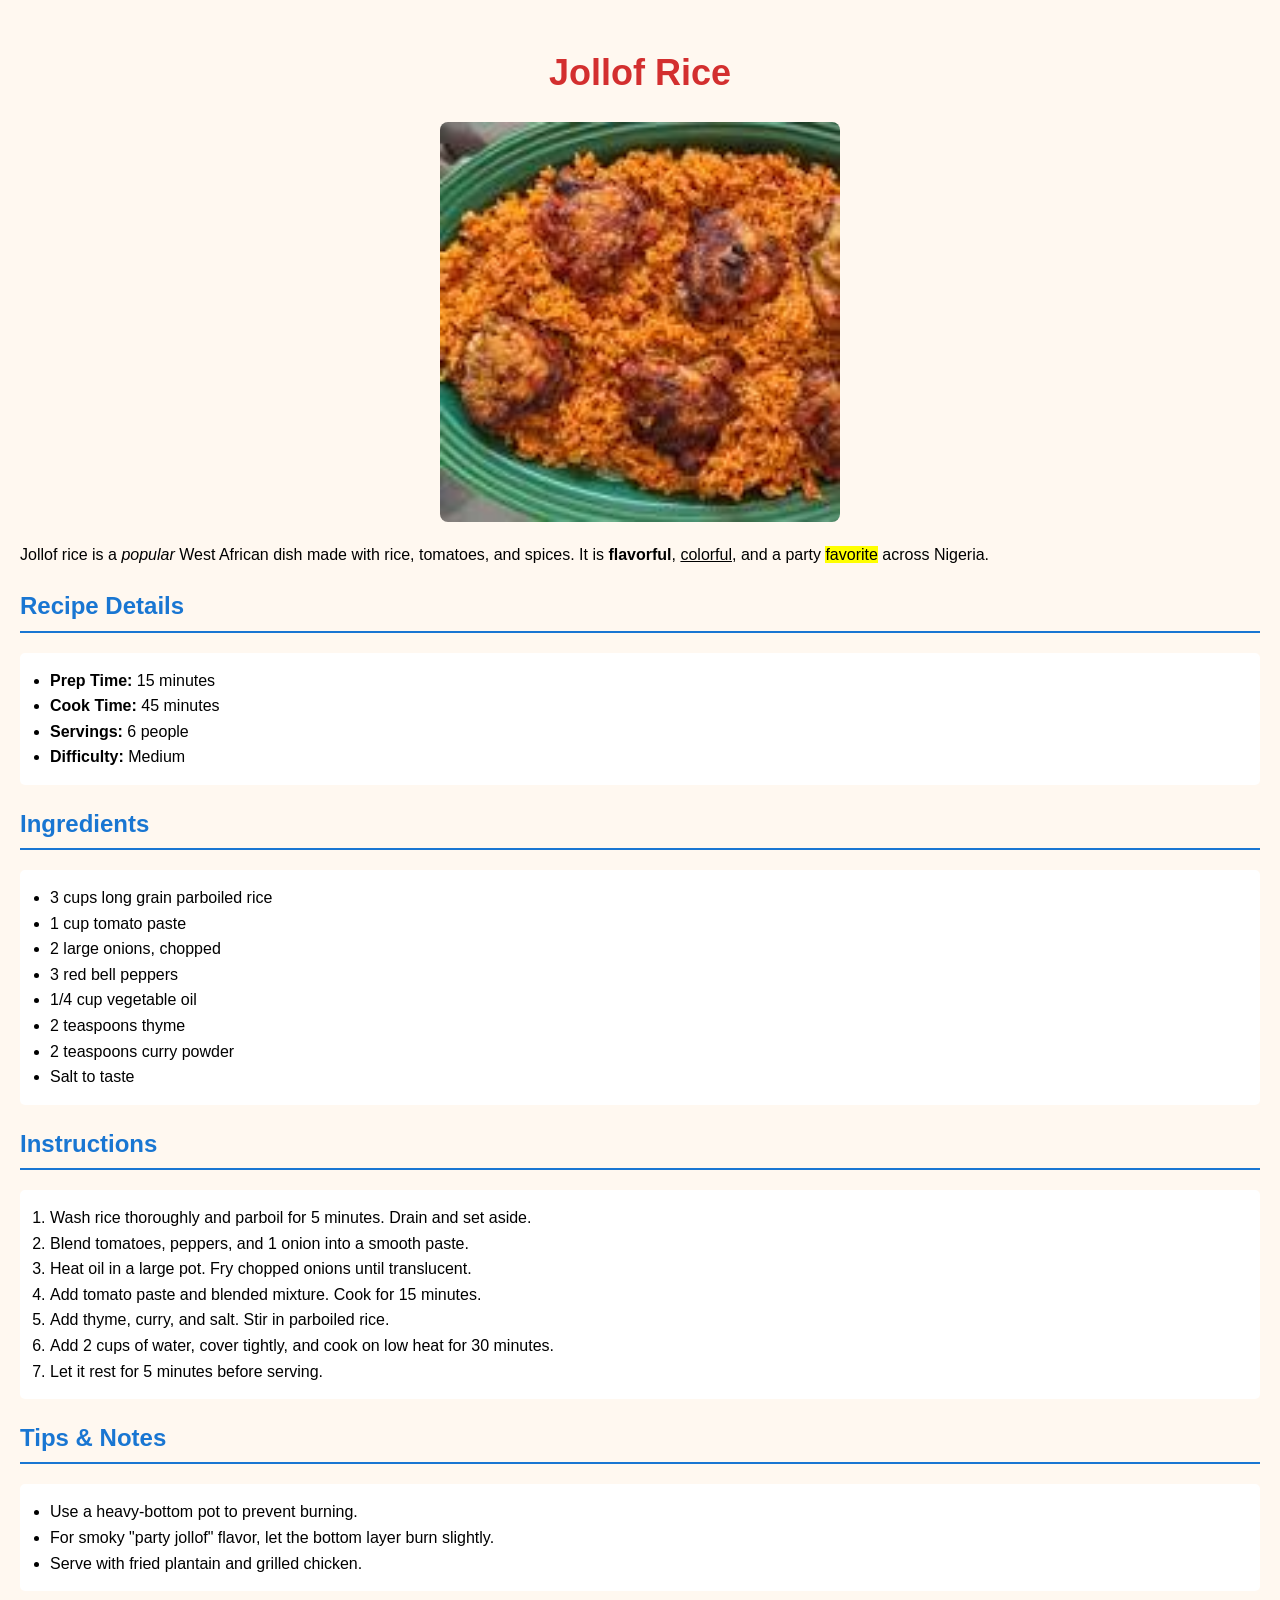
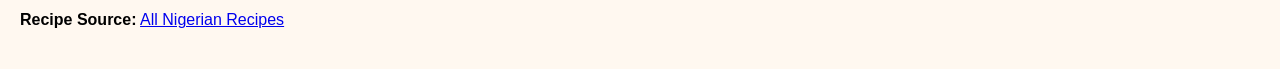
==== recipe.html @ cb8133bd "Add CSS styling to recipe page" ====
<!DOCTYPE html>
<html lang="en">
<head>
    <meta charset="UTF-8">
    <title>Jollof Rice Recipe</title>
    <link rel="stylesheet" href="style.css">
</head>
<body>
    <!-- Main Recipe Title -->
    <h1>Jollof Rice</h1>
    <img src="jollof.jpg" alt="Nigerian Jollof Rice in a pot" width="400">
     <!-- Description -->
    <p>Jollof rice is a <em>popular</em> West African dish made with rice, tomatoes, and spices. It is <strong>flavorful</strong>, <u>colorful</u>, and a party <mark>favorite</mark> across Nigeria.</p>
      <!-- Recipe Details -->
    <h2>Recipe Details</h2>
    <ul>
        <li><strong>Prep Time:</strong> 15 minutes</li>
        <li><strong>Cook Time:</strong> 45 minutes</li>
        <li><strong>Servings:</strong> 6 people</li>
        <li><strong>Difficulty:</strong> Medium</li>
    </ul>
      <!-- Ingredients -->
    <h2>Ingredients</h2>
    <ul>
        <li>3 cups long grain parboiled rice</li>
        <li>1 cup tomato paste</li>
        <li>2 large onions, chopped</li>
        <li>3 red bell peppers</li>
        <li>1/4 cup vegetable oil</li>
        <li>2 teaspoons thyme</li>
        <li>2 teaspoons curry powder</li>
        <li>Salt to taste</li>
    </ul>
    <!-- Instructions -->
    <h2>Instructions</h2>
    <ol>
        <li>Wash rice thoroughly and parboil for 5 minutes. Drain and set aside.</li>
        <li>Blend tomatoes, peppers, and 1 onion into a smooth paste.</li>
        <li>Heat oil in a large pot. Fry chopped onions until translucent.</li>
        <li>Add tomato paste and blended mixture. Cook for 15 minutes.</li>
        <li>Add thyme, curry, and salt. Stir in parboiled rice.</li>
        <li>Add 2 cups of water, cover tightly, and cook on low heat for 30 minutes.</li>
        <li>Let it rest for 5 minutes before serving.</li>
    </ol>
     <!-- Tips Section for Bonus -->
    <section>
        <h2>Tips & Notes</h2>
        <ul>
            <li>Use a heavy-bottom pot to prevent burning.</li>
            <li>For smoky "party jollof" flavor, let the bottom layer burn slightly.</li>
            <li>Serve with fried plantain and grilled chicken.</li>
        </ul>
    </section>
    <p><strong>Recipe Source:</strong> <a href="https:">All Nigerian Recipes</a></p>
    </body>
---- style.css ----
body {
    background-color: #fff8f0;
    font-family: Arial, sans-serif;
    line-height: 1.6;
    margin: 0;
    padding: 20px;
}

h1 {
    color: #d32f2f;
    text-align: center;
    font-size: 36px;
    margin-bottom: 10px;
}

h2 {
    color: #1976d2;
    border-bottom: 2px solid #1976d2;
    padding-bottom: 5px;
}

img {
    display: block;
    margin: 20px auto;
    border-radius: 8px;
    max-width: 100%;
}

ul, ol {
    background-color: white;
    padding: 15px 30px;
    border-radius: 5px;
}

p {
    text-align: justify;
}
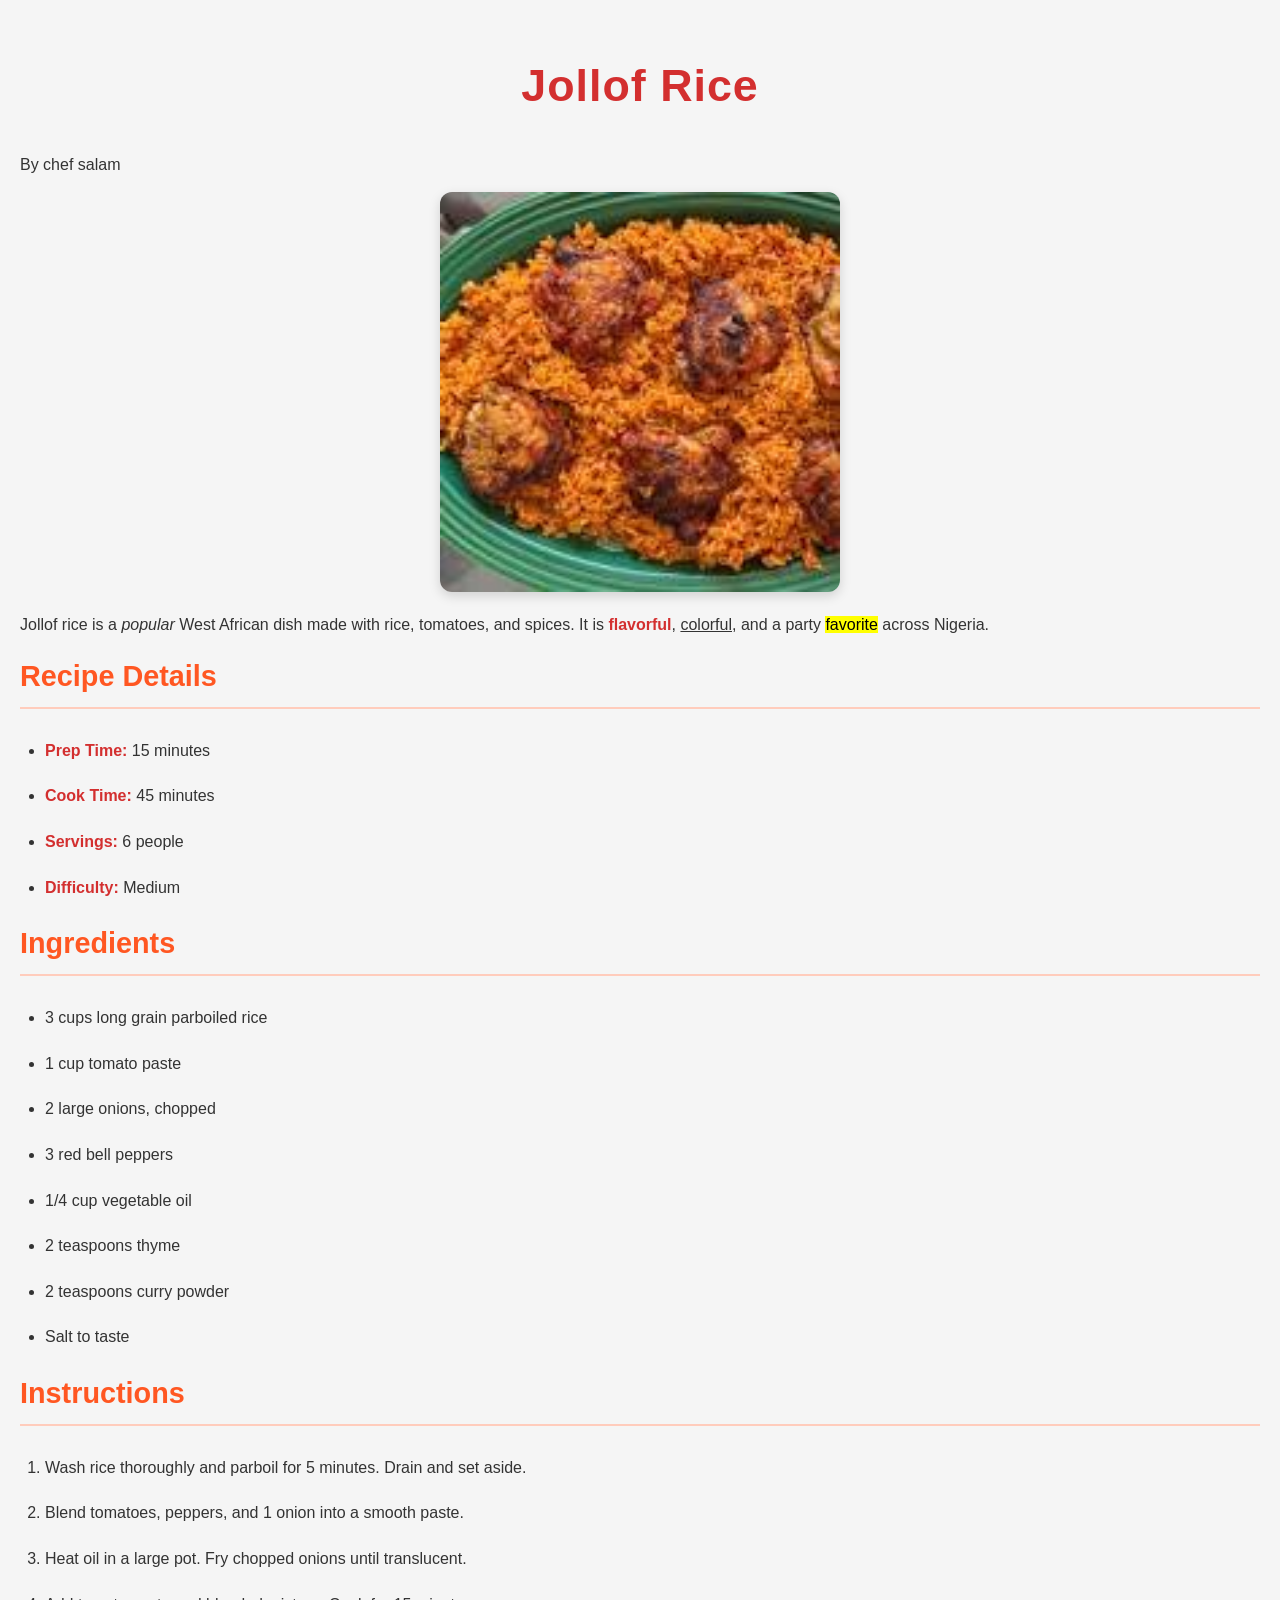
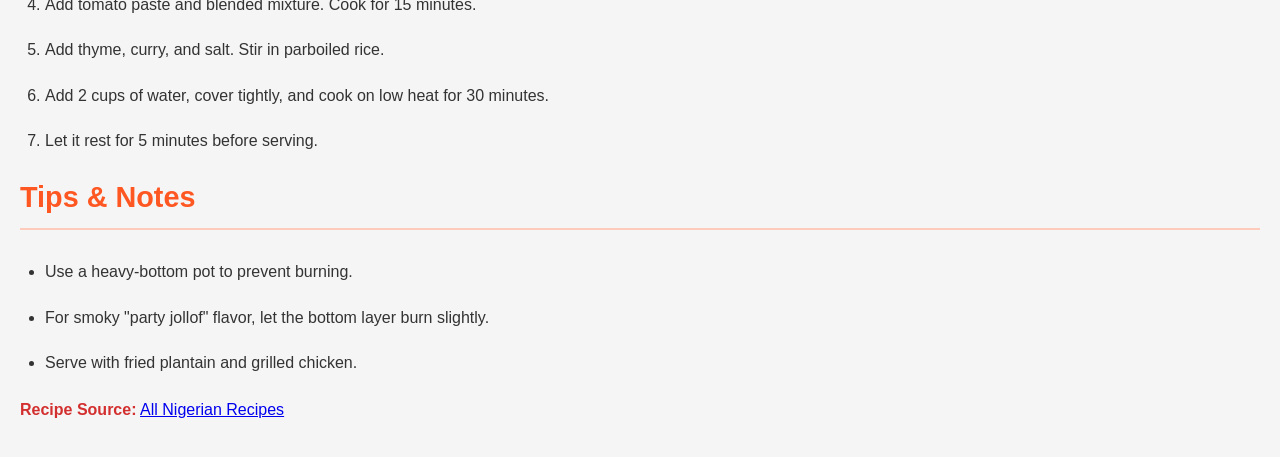
==== commit 3202bf4c: "Add Flexbox/Grid layout and hover effect" ====
--- a/recipe.html
+++ b/recipe.html
@@ -8,6 +8,7 @@
 <body>
     <!-- Main Recipe Title -->
     <h1>Jollof Rice</h1>
+    <p class="author">By chef salam</p>
     <img src="jollof.jpg" alt="Nigerian Jollof Rice in a pot" width="400">
      <!-- Description -->
     <p>Jollof rice is a <em>popular</em> West African dish made with rice, tomatoes, and spices. It is <strong>flavorful</strong>, <u>colorful</u>, and a party <mark>favorite</mark> across Nigeria.</p>
--- a/style.css
+++ b/style.css
@@ -1,37 +1,108 @@
 body {
-    background-color: #fff8f0;
-    font-family: Arial, sans-serif;
-    line-height: 1.6;
-    margin: 0;
-    padding: 20px;
+  background-color: #f5f5f5;
+  font-family: 'Segoe UI', Tahoma, Geneva, Verdana, sans-serif;
+  line-height: 1.6;
+  margin: 0;
+  padding: 20px;
+  color: #333;
 }
 
 h1 {
-    color: #d32f2f;
-    text-align: center;
-    font-size: 36px;
-    margin-bottom: 10px;
+  color: #d32f2f;
+  text-align: center;
+  font-size: 2.8rem;
+  font-weight: 700;
+  letter-spacing: 1px;
+  margin-bottom: 30px;
 }
 
 h2 {
-    color: #1976d2;
-    border-bottom: 2px solid #1976d2;
-    padding-bottom: 5px;
+  color: #ff5722;
+  font-size: 1.8rem;
+  font-weight: 600;
+  border-bottom: 2px solid #ffccbc;
+  padding-bottom: 8px;
+  margin-top: 0;
+}
+
+p {
+  text-align: justify;
+  margin-bottom: 15px;
 }
 
 img {
-    display: block;
-    margin: 20px auto;
-    border-radius: 8px;
-    max-width: 100%;
+  max-width: 100%;
+  height: auto;
+  border-radius: 12px;
+  box-shadow: 0 4px 12px rgba(0,0,0,0.15);
+  display: block;
+  margin: 0 auto 20px auto;
+}
+
+main {
+  display: flex;
+  flex-direction: column;
+  gap: 30px;
+  max-width: 1000px;
+  margin: 0 auto;
+  padding: 20px;
+}
+
+.recipe-container {
+  display: grid;
+  grid-template-columns: 1fr 1fr;
+  gap: 35px;
+  align-items: start;
+}
+
+.ingredients, .instructions {
+  background-color: #ffffff;
+  padding: 25px;
+  border-radius: 12px;
+  box-shadow: 0 3px 10px rgba(0,0,0,0.1);
+  border: 1px solid #e0e0e0;
 }
 
 ul, ol {
-    background-color: white;
-    padding: 15px 30px;
-    border-radius: 5px;
+  padding-left: 25px;
+  margin: 15px 0;
 }
 
-p {
-    text-align: justify;
+li {
+  margin-bottom: 10px;
+  padding: 5px 0;
+}
+
+strong {
+  color: #d32f2f;
+}
+
+h1:hover {
+  color: #ff5722;
+  transform: scale(1.03);
+  transition: all 0.3s ease;
+  cursor: pointer;
+}
+
+li:hover {
+  background-color: #fff8f0;
+  border-radius: 5px;
+  padding-left: 8px;
+  transform: translateX(5px);
+  transition: all 0.2s ease;
+}
+
+.ingredients:hover, .instructions:hover {
+  box-shadow: 0 5px 20px rgba(0,0,0,0.15);
+  transition: box-shadow 0.3s ease;
+}
+
+@media (max-width: 768px) {
+  .recipe-container {
+    grid-template-columns: 1fr;
+  }
+  
+  h1 {
+    font-size: 2.2rem;
+  }
 }
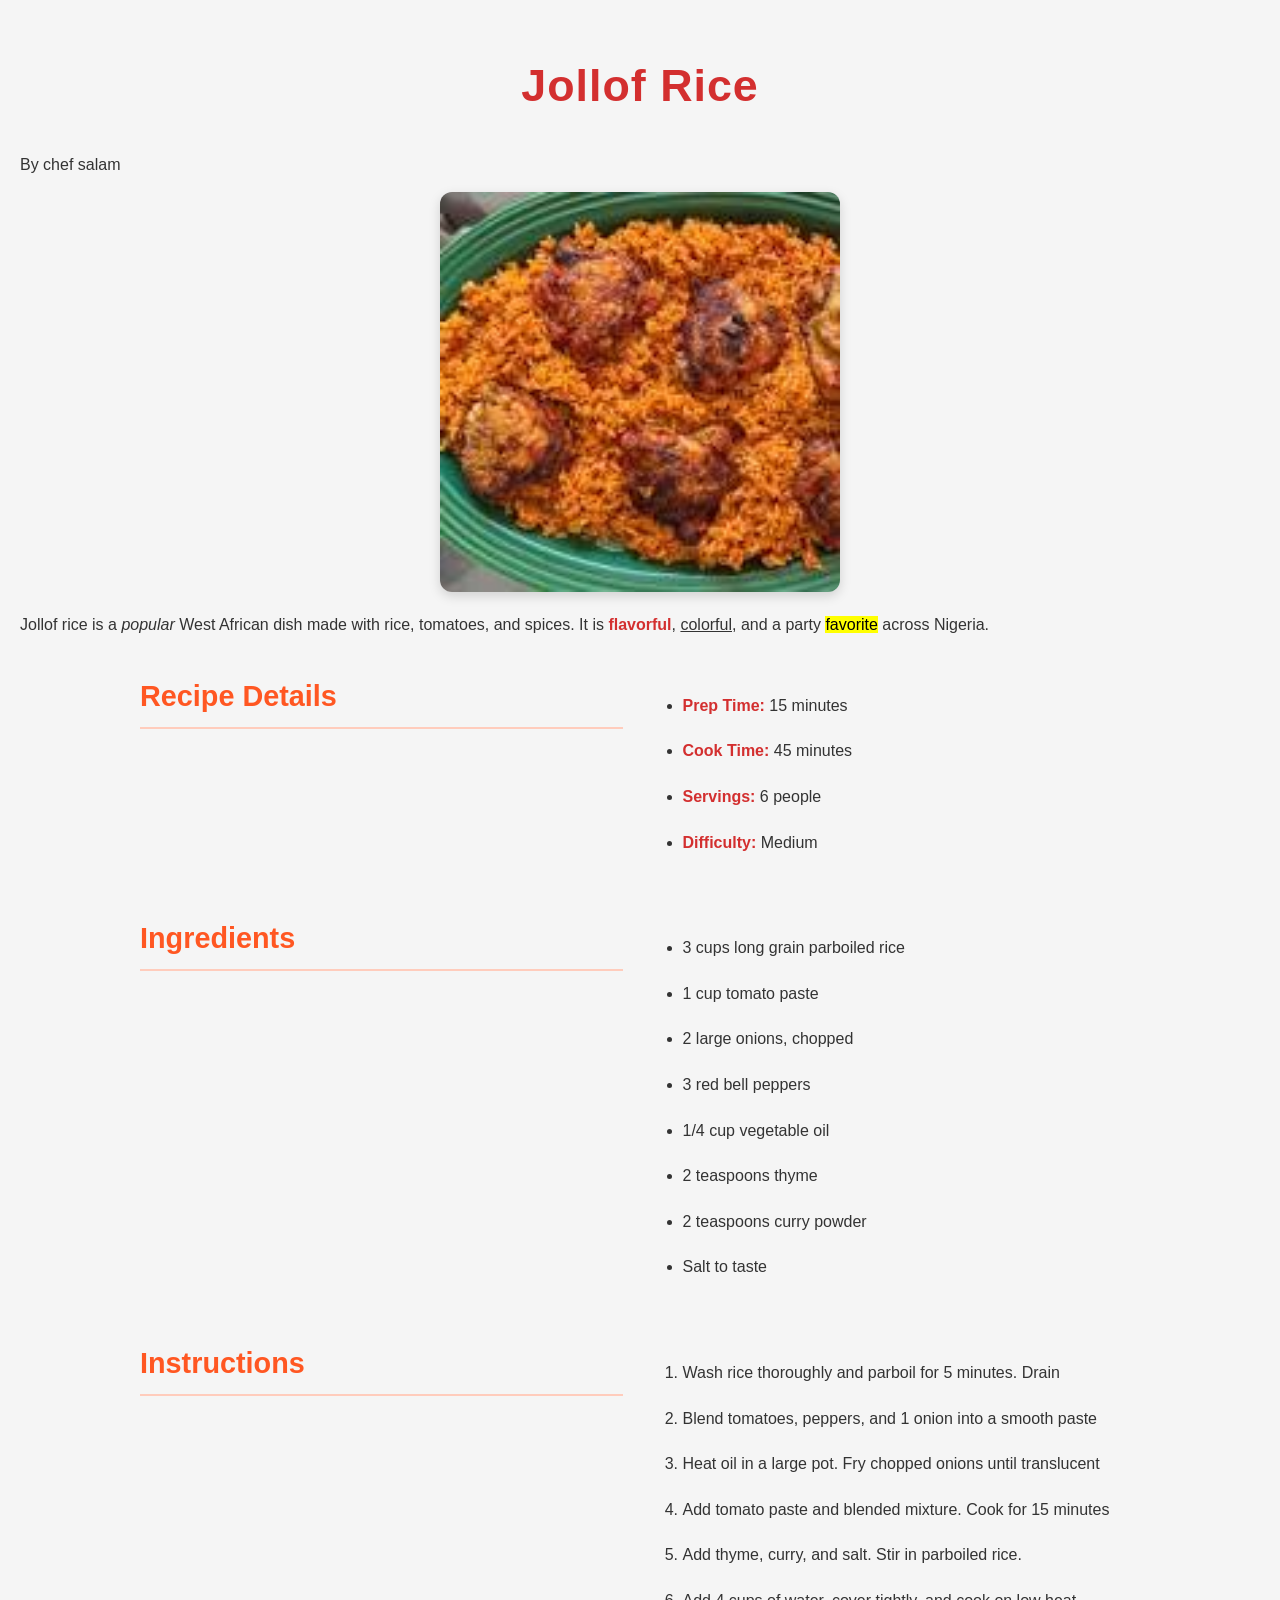
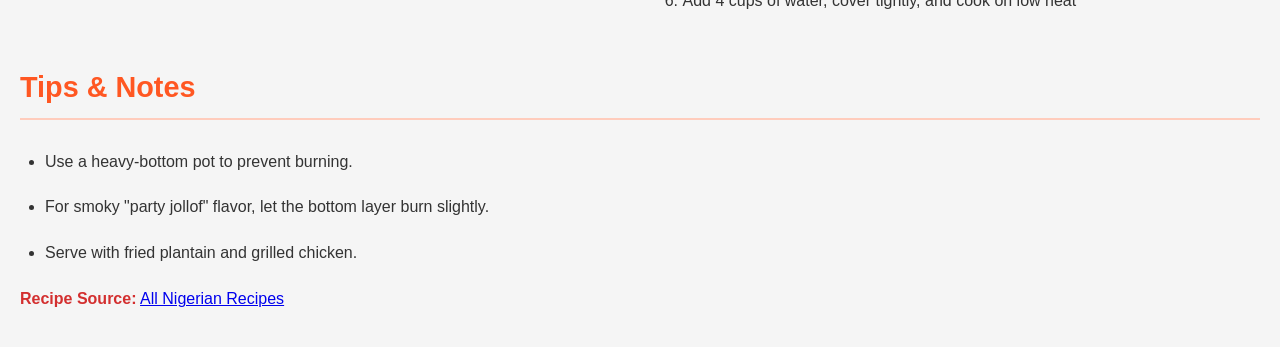
==== commit ad883e05: "Add main and recipe-container structure for css" ====
--- a/recipe.html
+++ b/recipe.html
@@ -12,17 +12,21 @@
     <img src="jollof.jpg" alt="Nigerian Jollof Rice in a pot" width="400">
      <!-- Description -->
     <p>Jollof rice is a <em>popular</em> West African dish made with rice, tomatoes, and spices. It is <strong>flavorful</strong>, <u>colorful</u>, and a party <mark>favorite</mark> across Nigeria.</p>
-      <!-- Recipe Details -->
-    <h2>Recipe Details</h2>
-    <ul>
+      <!-- main -->
+       <main>
+    <div class="recipe-container">
+      <h2>Recipe Details</h2>
+      <ul>
         <li><strong>Prep Time:</strong> 15 minutes</li>
         <li><strong>Cook Time:</strong> 45 minutes</li>
         <li><strong>Servings:</strong> 6 people</li>
         <li><strong>Difficulty:</strong> Medium</li>
-    </ul>
-      <!-- Ingredients -->
-    <h2>Ingredients</h2>
-    <ul>
+      </ul>
+    </div>
+
+    <div class="recipe-container">
+      <h2>Ingredients</h2>
+      <ul>
         <li>3 cups long grain parboiled rice</li>
         <li>1 cup tomato paste</li>
         <li>2 large onions, chopped</li>
@@ -31,18 +35,21 @@
         <li>2 teaspoons thyme</li>
         <li>2 teaspoons curry powder</li>
         <li>Salt to taste</li>
-    </ul>
-    <!-- Instructions -->
-    <h2>Instructions</h2>
-    <ol>
-        <li>Wash rice thoroughly and parboil for 5 minutes. Drain and set aside.</li>
-        <li>Blend tomatoes, peppers, and 1 onion into a smooth paste.</li>
-        <li>Heat oil in a large pot. Fry chopped onions until translucent.</li>
-        <li>Add tomato paste and blended mixture. Cook for 15 minutes.</li>
+      </ul>
+    </div>
+
+    <div class="recipe-container">
+      <h2>Instructions</h2>
+      <ol>
+        <li>Wash rice thoroughly and parboil for 5 minutes. Drain</li>
+        <li>Blend tomatoes, peppers, and 1 onion into a smooth paste</li>
+        <li>Heat oil in a large pot. Fry chopped onions until translucent</li>
+        <li>Add tomato paste and blended mixture. Cook for 15 minutes</li>
         <li>Add thyme, curry, and salt. Stir in parboiled rice.</li>
-        <li>Add 2 cups of water, cover tightly, and cook on low heat for 30 minutes.</li>
-        <li>Let it rest for 5 minutes before serving.</li>
-    </ol>
+        <li>Add 4 cups of water, cover tightly, and cook on low heat</li>
+      </ol>
+    </div>
+  </main>
      <!-- Tips Section for Bonus -->
     <section>
         <h2>Tips & Notes</h2>
